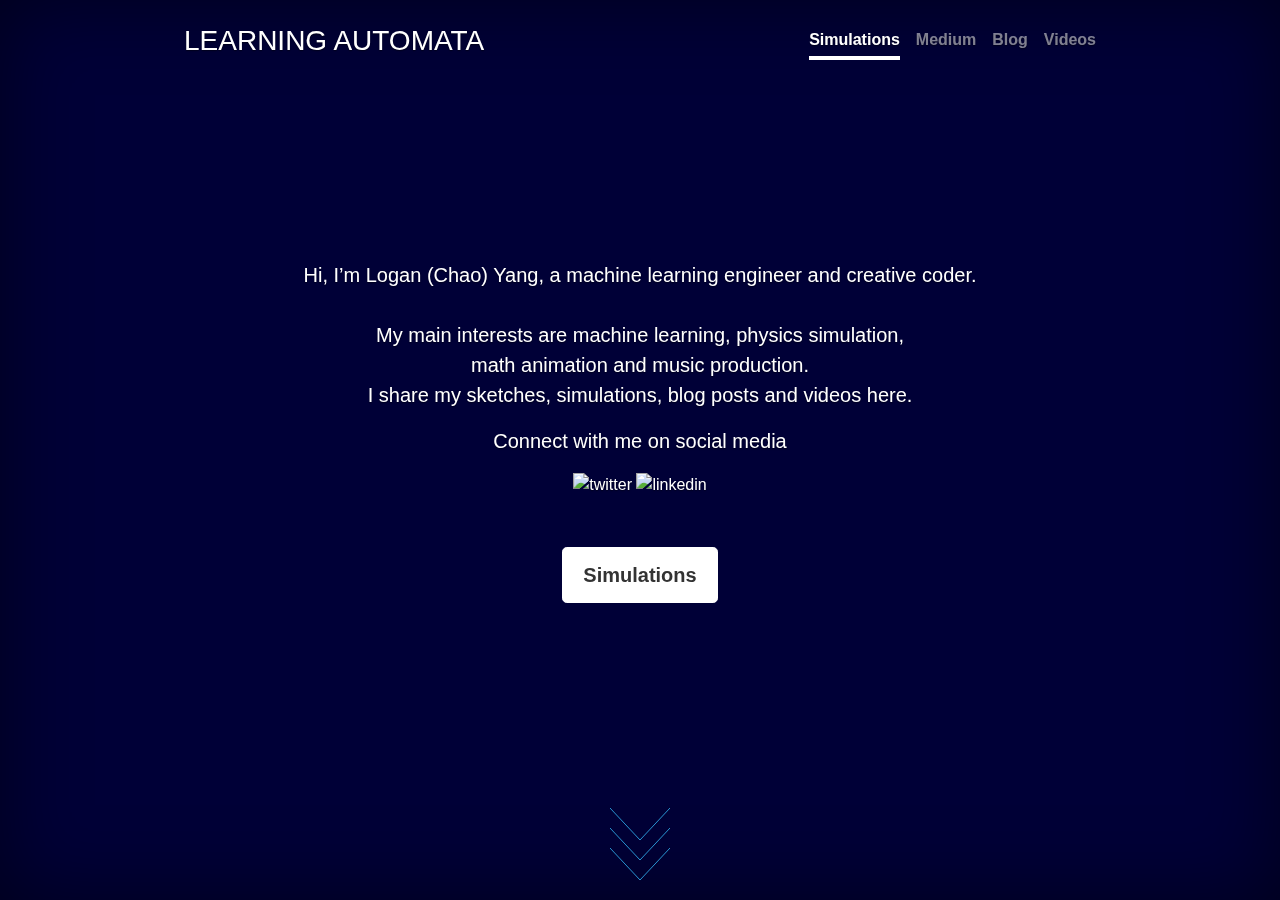
==== index.html @ edc21c59 "Remove chat from homepage" ====
<!DOCTYPE html>
<html>

<head>
  <!-- Global site tag (gtag.js) - Google Analytics -->
  <script async src="https://www.googletagmanager.com/gtag/js?id=UA-164976898-1"></script>
  <script>
    window.dataLayer = window.dataLayer || [];
    function gtag() { dataLayer.push(arguments); }
    gtag('js', new Date());

    gtag('config', 'UA-164976898-1');
  </script>

  <meta charset="UTF-8">
  <meta http-equiv="X-UA-Compatible" content="IE=edge">
  <meta name="description" content="learning automata">
  <meta name="author" content="logan yang">
  <meta name="viewport" content="width=device-width, initial-scale=1">

  <title>Learning Automata</title>
  <link rel="shortcut icon" href="/assets/favicon.ico">

  <script src="libraries/p5.js"></script>
  <script src="libraries/p5.dom.js"></script>
  <script src="libraries/p5.sound.js"></script>

  <script src="/classes/particle.js"></script>
  <script src="firefly/firefly.js"></script>
  <script src="firefly/sketch.js"></script>

  <!-- Bootstrap core CSS -->
  <!-- Bootstrap CSS -->
  <link rel="stylesheet" href="https://stackpath.bootstrapcdn.com/bootstrap/4.4.1/css/bootstrap.min.css"
    integrity="sha384-Vkoo8x4CGsO3+Hhxv8T/Q5PaXtkKtu6ug5TOeNV6gBiFeWPGFN9MuhOf23Q9Ifjh" crossorigin="anonymous">

  <!-- Custom styles for this template -->
  <link href="cover.css" rel="stylesheet">
</head>

<body class="text-center">
  <div id="canvas-landing"></div>

  <div class="cover-container d-flex h-100 p-4 mx-auto flex-column">
    <header class="masthead mb-auto">
      <div class="inner">
        <h3 class="masthead-brand">LEARNING AUTOMATA</h3>
        <nav class="nav nav-masthead justify-content-center">
          <a class="nav-link active" href="#simulations">Simulations</a>
          <a class="nav-link" href="https://medium.com/@loganyang" target="_blank">Medium</a>
          <a class="nav-link" href="https://blog.logancyang.com" target="_blank">Blog</a>
          <a class="nav-link" href="videos.html">Videos</a>
        </nav>
      </div>
    </header>

    <main role="main" class="inner cover" id="main-scrollable">
      <div id="intro" style="margin-top: 200px; margin-bottom: 350px">
        <h1 class="cover-heading"></h1>
        <p class="lead">
          Hi, I’m Logan (Chao) Yang, a machine learning engineer and creative coder.</br></br>
          My main interests are machine learning, physics simulation, </br>math animation and music production.</br>
          I share my sketches, simulations, blog posts and videos here.
        </p>
        <p class="lead">Connect with me on social media</p>
        <a href="https://www.twitter.com/logancyang" target="_blank">
          <img
            src="https://68ef2f69c7787d4078ac-7864ae55ba174c40683f10ab811d9167.ssl.cf1.rackcdn.com/twitter-icon_32x32.png"
            alt="twitter" height="32" width="32">
        </a>
        <a href="https://www.linkedin.com/in/loganyang" target="_blank">
          <img
            src="https://68ef2f69c7787d4078ac-7864ae55ba174c40683f10ab811d9167.ssl.cf1.rackcdn.com/linkedin-icon_32x32.png"
            alt="linkedin" height="32" width="32">
        </a>
        <p class="lead" style="margin-top: 50px;">
          <a href="#simulations" class="btn btn-lg btn-secondary">
            Simulations
          </a>
        </p>
      </div>

      <div id="simulations" style="margin-top: 80px">

        <div id="threebody" style="margin-bottom: 80px">
          <h2><a href="simulations/trisolaris/trisolaris.html">Three Body Problem</a></h2>
          <p>The three-body problem has been a challenge in classical mechanics for hundreds of years.</br>
            It only has analytical solution in a few special cases. Even now, mathematicians are still discovering
            these special cases.</br>
            This is my simulation dedicated to the popular sci-fi, the
            <a href="https://en.wikipedia.org/wiki/The_Three-Body_Problem_(novel)" target="_blank">
              Three Body Problem trilogy
            </a> by <a href="https://en.wikipedia.org/wiki/Liu_Cixin" target="_blank">Liu Cixin</a>.</br>
            If you haven't read it yet, I strongly recommend it!
          </p>
          <p><a class="btn btn-primary" href="simulations/trisolaris/trisolaris.html" role="button">View &raquo;</a></p>
        </div>

        <div id="fractal2d" style="margin-bottom: 80px">
          <h2><a href="simulations/fractals/space_colonization.html">Space Colonization: Fractal Tree</a></h2>
          <p>Fractals are infinitely complex patterns that are self-similar across different scales. Driven by recursion,
            fractals are images of dynamic systems – the pictures of Chaos. There are many fractal structures in nature.
            In this sketch, you will see how a tree grows branches using a strategy called <a
              href="http://algorithmicbotany.org/papers/colonization.egwnp2007.html" target="_blank">Space
              Colonization</a> to reach for "resources" represented by yellow dots. For more details, check out my <a href="https://medium.com/@loganyang/colonize-space-with-fractal-trees-ecd6cbb6e78c?source=friends_link&sk=3822124e761d43554d1aa670e7bc888f">Medium article here</a>.</p>
          <p><a class="btn btn-primary" href="simulations/fractals/space_colonization.html" role="button">View &raquo;</a>
          </p>
        </div>

        <div id="fractal3d" style="margin-bottom: 80px">
          <h2><a href="simulations/charting/charting.html">Space Colonization: 3D</a></h2>
          <p>This is a 3D version of space colonization where only orthogonal directions are allowed. I find it quite
            satisfying to look at orthogonal lines growing in 3D with a moving camera. The resulting structure is
            mesmerizing. The last section of my <a href="https://medium.com/@loganyang/colonize-space-with-fractal-trees-ecd6cbb6e78c?source=friends_link&sk=3822124e761d43554d1aa670e7bc888f">Medium article here</a> describes how it works.</p>
          <p><a class="btn btn-primary" href="simulations/charting/charting.html" role="button">View &raquo;</a></p>
        </div>

        <div id="montecarlo" style="margin-bottom: 80px">
          <h2><a href="simulations/montecarlo/montecarlo.html">Rejection Sampling: A Monte Carlo Method</a></h2>
          <p>Ever wondered how to simulate an arbitrary probability distribution using uniform random numbers?</br>
            You can view it in action here. For a description of how it works, check out my <a href="https://medium.com/analytics-vidhya/simulate-any-distribution-with-rejection-sampling-ebe4e66cc068?source=friends_link&sk=fed15b3f96404c463fb7cdee698e7d70">Medium article</a>.</p>
          <p><a class="btn btn-primary" href="simulations/montecarlo/montecarlo.html" role="button">View &raquo;</a></p>
        </div>

        <div id="galton" style="margin-bottom: 180px">
          <h2><a href="simulations/galton/galton.html">Galton Board</a></h2>
          <p>The <a href="https://en.wikipedia.org/wiki/Bean_machine" target="_blank">bean machine</a>, also known as the
            Galton Board or quincunx, is a device invented by Sir Francis Galton to demonstrate the central limit theorem,
            in particular that with sufficient sample size the binomial distribution approximates a normal distribution.
          </p>
          <p><a class="btn btn-primary" href="simulations/galton/galton.html" role="button">View &raquo;</a></p>
        </div>

      </div>
    </main>

    <footer class="mastfoot mt-auto">
      <svg class="arrows">
        <path class="a1" d="M0 0 L30 32 L60 0"></path>
        <path class="a2" d="M0 20 L30 52 L60 20"></path>
        <path class="a3" d="M0 40 L30 72 L60 40"></path>
      </svg>
    </footer>
  </div>

  <!-- Bootstrap core JavaScript
  ================================================== -->
  <!-- Placed at the end of the document so the pages load faster -->
  <script src="https://code.jquery.com/jquery-3.4.1.slim.min.js"
    integrity="sha384-J6qa4849blE2+poT4WnyKhv5vZF5SrPo0iEjwBvKU7imGFAV0wwj1yYfoRSJoZ+n"
    crossorigin="anonymous"></script>
  <script src="https://cdn.jsdelivr.net/npm/popper.js@1.16.0/dist/umd/popper.min.js"
    integrity="sha384-Q6E9RHvbIyZFJoft+2mJbHaEWldlvI9IOYy5n3zV9zzTtmI3UksdQRVvoxMfooAo"
    crossorigin="anonymous"></script>
  <script src="https://stackpath.bootstrapcdn.com/bootstrap/4.4.1/js/bootstrap.min.js"
    integrity="sha384-wfSDF2E50Y2D1uUdj0O3uMBJnjuUD4Ih7YwaYd1iqfktj0Uod8GCExl3Og8ifwB6"
    crossorigin="anonymous"></script>
</body>

</html>
---- cover.css ----
/*
 * Globals
 */

/* Links */
a,
a:focus,
a:hover {
  color: #fff;
}

/* Custom default button */
.btn-secondary,
.btn-secondary:hover,
.btn-secondary:focus {
  color: #333;
  text-shadow: none; /* Prevent inheritance from `body` */
  background-color: #fff;
  border: .05rem solid #fff;
}


/*
 * Base structure
 */

html,
body {
  margin: 0;
  height: 100%;
}

body {
  display: -ms-flexbox;
  display: -webkit-box;
  display: flex;
  -ms-flex-pack: center;
  -webkit-box-pack: center;
  justify-content: center;
  background: rgb(0, 0, 55);
  color: #fff;
  text-shadow: 0 .05rem .1rem rgba(0, 0, 0, .5);
  box-shadow: inset 0 0 5rem rgba(0, 0, 0, .5);
}

.cover-container {
  max-width: 60em;
}


/*
 * Header
 */
.masthead {
  margin-bottom: 2rem;
}

.masthead-brand {
  margin-bottom: 0;
}

.nav-masthead .nav-link {
  padding: .25rem 0;
  font-weight: 700;
  color: rgba(255, 255, 255, .5);
  background-color: transparent;
  border-bottom: .25rem solid transparent;
}

.nav-masthead .nav-link:hover,
.nav-masthead .nav-link:focus {
  border-bottom-color: rgba(255, 255, 255, .25);
}

.nav-masthead .nav-link + .nav-link {
  margin-left: 1rem;
}

.nav-masthead .active {
  color: #fff;
  border-bottom-color: #fff;
}

@media (min-width: 48em) {
  .masthead-brand {
    float: left;
  }
  .nav-masthead {
    float: right;
  }
}


/*
 * Cover
 */
.cover {
  padding: 0 1.5rem;
}
.cover .btn-lg {
  padding: .75rem 1.25rem;
  font-weight: 700;
}


/*
 * Footer
 */
.mastfoot {
  color: rgba(255, 255, 255, .5);
}

#canvas-landing {
  display: block;
  position: fixed;
  top: 0;
  left: 0;
  z-index: -9999;
}

#main-scrollable {
  overflow: auto;
}

#main-scrollable::-webkit-scrollbar {
  display: none;  /* Safari and Chrome */
}

.arrows {
  width: 60px;
  height: 72px;
  position: absolute;
  left: 50%;
  margin-left: -30px;
  bottom: 20px;
}

.arrows path {
  stroke: #2994D1;
  fill: transparent;
  stroke-width: 1px;
  animation: arrow 2s infinite;
  -webkit-animation: arrow 2s infinite;
}

@keyframes arrow
{
0% {opacity:0}
40% {opacity:1}
80% {opacity:0}
100% {opacity:0}
}

@-webkit-keyframes arrow
{
0% {opacity:0}
40% {opacity:1}
80% {opacity:0}
100% {opacity:0}
}

.arrows path.a1 {
  animation-delay:-1s;
  -webkit-animation-delay:-1s;
}

.arrows path.a2 {
  animation-delay:-0.5s;
  -webkit-animation-delay:-0.5s;
}

.arrows path.a3 {
  animation-delay:0s;
  -webkit-animation-delay:0s;
}
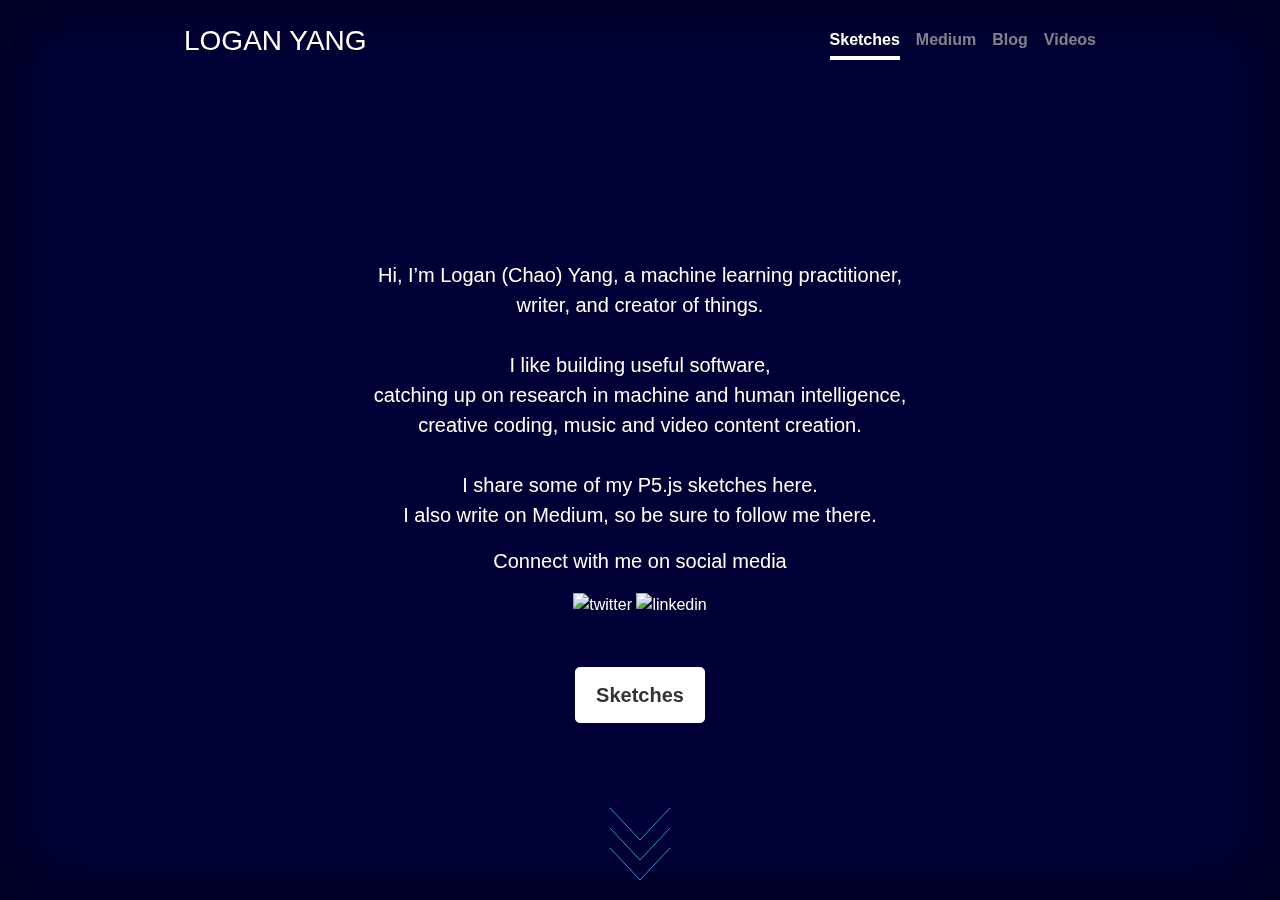
==== commit 3561f52b: "Remove unused code" ====
--- a/index.html
+++ b/index.html
@@ -44,9 +44,9 @@
   <div class="cover-container d-flex h-100 p-4 mx-auto flex-column">
     <header class="masthead mb-auto">
       <div class="inner">
-        <h3 class="masthead-brand">LEARNING AUTOMATA</h3>
+        <h3 class="masthead-brand">LOGAN YANG</h3>
         <nav class="nav nav-masthead justify-content-center">
-          <a class="nav-link active" href="#simulations">Simulations</a>
+          <a class="nav-link active" href="#simulations">Sketches</a>
           <a class="nav-link" href="https://medium.com/@loganyang" target="_blank">Medium</a>
           <a class="nav-link" href="https://blog.logancyang.com" target="_blank">Blog</a>
           <a class="nav-link" href="videos.html">Videos</a>
@@ -58,9 +58,14 @@
       <div id="intro" style="margin-top: 200px; margin-bottom: 350px">
         <h1 class="cover-heading"></h1>
         <p class="lead">
-          Hi, I’m Logan (Chao) Yang, a machine learning engineer and creative coder.</br></br>
-          My main interests are machine learning, physics simulation, </br>math animation and music production.</br>
-          I share my sketches, simulations, blog posts and videos here.
+          Hi, I’m Logan (Chao) Yang, a machine learning practitioner,</br>
+          writer, and creator of things.</br></br>
+          I like building useful software,</br>
+          catching up on research in machine and human intelligence,</br>
+          creative coding, music and video content creation.</br></br>
+          I share some of my P5.js sketches here.</br>
+          I also write on <a href="https://medium.com/@loganyang">Medium</a>,
+          so be sure to <a href="https://medium.com/@loganyang">follow me there</a>.</br>
         </p>
         <p class="lead">Connect with me on social media</p>
         <a href="https://www.twitter.com/logancyang" target="_blank">
@@ -75,7 +80,7 @@
         </a>
         <p class="lead" style="margin-top: 50px;">
           <a href="#simulations" class="btn btn-lg btn-secondary">
-            Simulations
+            Sketches
           </a>
         </p>
       </div>
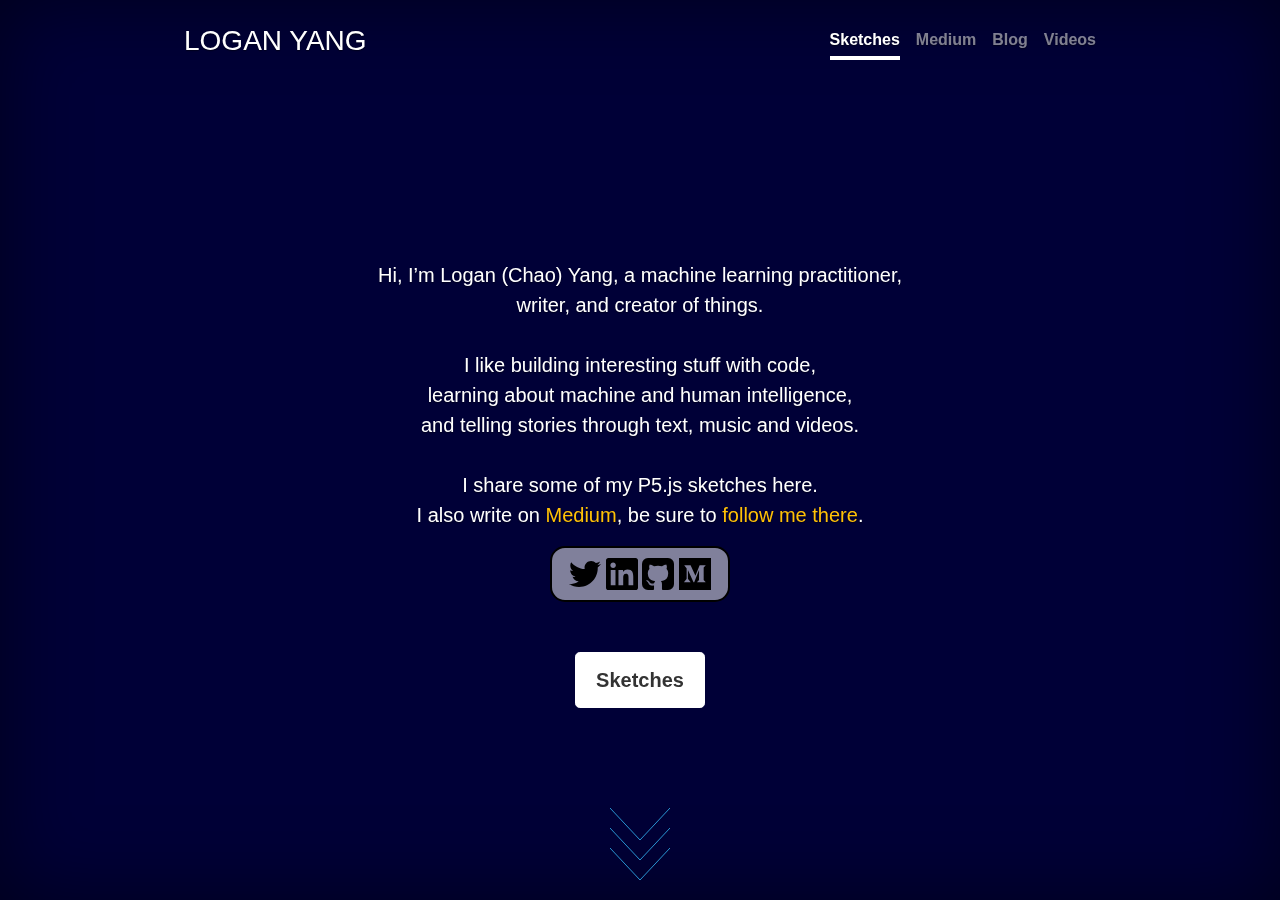
==== commit 9bc69b15: "Update icons" ====
--- a/index.html
+++ b/index.html
@@ -3,7 +3,8 @@
 
 <head>
   <!-- Global site tag (gtag.js) - Google Analytics -->
-  <script async src="https://www.googletagmanager.com/gtag/js?id=UA-164976898-1"></script>
+  <script async
+    src="https://www.googletagmanager.com/gtag/js?id=UA-164976898-1"></script>
   <script>
     window.dataLayer = window.dataLayer || [];
     function gtag() { dataLayer.push(arguments); }
@@ -31,11 +32,14 @@
 
   <!-- Bootstrap core CSS -->
   <!-- Bootstrap CSS -->
-  <link rel="stylesheet" href="https://stackpath.bootstrapcdn.com/bootstrap/4.4.1/css/bootstrap.min.css"
-    integrity="sha384-Vkoo8x4CGsO3+Hhxv8T/Q5PaXtkKtu6ug5TOeNV6gBiFeWPGFN9MuhOf23Q9Ifjh" crossorigin="anonymous">
+  <link rel="stylesheet"
+    href="https://stackpath.bootstrapcdn.com/bootstrap/4.4.1/css/bootstrap.min.css"
+    integrity="sha384-Vkoo8x4CGsO3+Hhxv8T/Q5PaXtkKtu6ug5TOeNV6gBiFeWPGFN9MuhOf23Q9Ifjh"
+    crossorigin="anonymous">
 
   <!-- Custom styles for this template -->
   <link href="cover.css" rel="stylesheet">
+  <link href="https://fonts.googleapis.com/css2?family=Esteban&display=swap" rel="stylesheet">
 </head>
 
 <body class="text-center">
@@ -47,8 +51,10 @@
         <h3 class="masthead-brand">LOGAN YANG</h3>
         <nav class="nav nav-masthead justify-content-center">
           <a class="nav-link active" href="#simulations">Sketches</a>
-          <a class="nav-link" href="https://medium.com/@loganyang" target="_blank">Medium</a>
-          <a class="nav-link" href="https://blog.logancyang.com" target="_blank">Blog</a>
+          <a class="nav-link" href="https://medium.com/@loganyang"
+            target="_blank">Medium</a>
+          <a class="nav-link" href="https://blog.logancyang.com"
+            target="_blank">Blog</a>
           <a class="nav-link" href="videos.html">Videos</a>
         </nav>
       </div>
@@ -60,24 +66,46 @@
         <p class="lead">
           Hi, I’m Logan (Chao) Yang, a machine learning practitioner,</br>
           writer, and creator of things.</br></br>
-          I like building useful software,</br>
-          catching up on research in machine and human intelligence,</br>
-          creative coding, music and video content creation.</br></br>
+          I like building interesting stuff with code,</br>
+          learning about machine and human intelligence,</br>
+          and telling stories through text, music and videos.</br></br>
           I share some of my P5.js sketches here.</br>
-          I also write on <a href="https://medium.com/@loganyang">Medium</a>,
-          so be sure to <a href="https://medium.com/@loganyang">follow me there</a>.</br>
+          I also write on <a class="text-warning" href="https://medium.com/@loganyang">Medium</a>,
+          be sure to <a class="text-warning" href="https://medium.com/@loganyang">follow me
+            there</a>.</br>
         </p>
-        <p class="lead">Connect with me on social media</p>
-        <a href="https://www.twitter.com/logancyang" target="_blank">
-          <img
-            src="https://68ef2f69c7787d4078ac-7864ae55ba174c40683f10ab811d9167.ssl.cf1.rackcdn.com/twitter-icon_32x32.png"
-            alt="twitter" height="32" width="32">
-        </a>
-        <a href="https://www.linkedin.com/in/loganyang" target="_blank">
-          <img
-            src="https://68ef2f69c7787d4078ac-7864ae55ba174c40683f10ab811d9167.ssl.cf1.rackcdn.com/linkedin-icon_32x32.png"
-            alt="linkedin" height="32" width="32">
-        </a>
+
+        <div style="
+          background-color:rgba(255, 255, 255, 0.5);
+          width: 180px;
+          margin: 0 auto;
+          padding: 10px;
+          border: 2px solid #000;
+          border-radius: 15px;
+          -moz-border-radius: 15px;
+        ">
+          <a href="https://www.twitter.com/logancyang" target="_blank">
+            <img
+              src="assets/twitter.svg"
+              alt="twitter" height="32" width="32">
+          </a>
+          <a href="https://www.linkedin.com/in/loganyang" target="_blank">
+            <img
+              src="assets/linkedin.svg"
+              alt="linkedin" height="32" width="32">
+          </a>
+          <a href="https://github.com/logancyang" target="_blank">
+            <img
+              src="assets/github.png"
+              alt="github" height="32" width="32">
+          </a>
+          <a href="https://www.medium.com/@loganyang" target="_blank">
+            <img
+              src="assets/medium.svg"
+              alt="medium" height="32" width="32">
+          </a>
+        </div>
+
         <p class="lead" style="margin-top: 50px;">
           <a href="#simulations" class="btn btn-lg btn-secondary">
             Sketches
@@ -88,54 +116,86 @@
       <div id="simulations" style="margin-top: 80px">
 
         <div id="threebody" style="margin-bottom: 80px">
-          <h2><a href="simulations/trisolaris/trisolaris.html">Three Body Problem</a></h2>
-          <p>The three-body problem has been a challenge in classical mechanics for hundreds of years.</br>
-            It only has analytical solution in a few special cases. Even now, mathematicians are still discovering
+          <h2><a class="text-warning"
+              href="simulations/trisolaris/trisolaris.html">Three-Body
+              Problem</a></h2>
+          <p>The three-body problem has been a challenge in classical mechanics
+            for hundreds of years.</br>
+            It only has analytical solution in a few special cases. Even now,
+            mathematicians are still discovering
             these special cases.</br>
             This is my simulation dedicated to the popular sci-fi, the
-            <a href="https://en.wikipedia.org/wiki/The_Three-Body_Problem_(novel)" target="_blank">
+            <a class="text-warning"
+              href="https://en.wikipedia.org/wiki/The_Three-Body_Problem_(novel)"
+              target="_blank">
               Three Body Problem trilogy
-            </a> by <a href="https://en.wikipedia.org/wiki/Liu_Cixin" target="_blank">Liu Cixin</a>.</br>
+            </a> by <a class="text-warning"
+              href="https://en.wikipedia.org/wiki/Liu_Cixin" target="_blank">Liu
+              Cixin</a>.</br>
             If you haven't read it yet, I strongly recommend it!
           </p>
-          <p><a class="btn btn-primary" href="simulations/trisolaris/trisolaris.html" role="button">View &raquo;</a></p>
         </div>
 
         <div id="fractal2d" style="margin-bottom: 80px">
-          <h2><a href="simulations/fractals/space_colonization.html">Space Colonization: Fractal Tree</a></h2>
-          <p>Fractals are infinitely complex patterns that are self-similar across different scales. Driven by recursion,
-            fractals are images of dynamic systems – the pictures of Chaos. There are many fractal structures in nature.
-            In this sketch, you will see how a tree grows branches using a strategy called <a
-              href="http://algorithmicbotany.org/papers/colonization.egwnp2007.html" target="_blank">Space
-              Colonization</a> to reach for "resources" represented by yellow dots. For more details, check out my <a href="https://medium.com/@loganyang/colonize-space-with-fractal-trees-ecd6cbb6e78c?source=friends_link&sk=3822124e761d43554d1aa670e7bc888f">Medium article here</a>.</p>
-          <p><a class="btn btn-primary" href="simulations/fractals/space_colonization.html" role="button">View &raquo;</a>
+          <h2><a class="text-warning"
+              href="simulations/fractals/space_colonization.html">Space
+              Colonization: Fractal Tree</a></h2>
+          <p>Fractals are infinitely complex patterns that are self-similar
+            across different scales. Driven by
+            recursion,
+            fractals are images of dynamic systems – the pictures of Chaos.
+            There are many fractal structures in nature.
+            In this sketch, you will see how a tree grows branches using a
+            strategy called
+            <a class="text-warning"
+              href="http://algorithmicbotany.org/papers/colonization.egwnp2007.html"
+              target="_blank">Space
+              Colonization</a> to reach for "resources" represented by yellow
+            dots. For more details, check out my
+            <a class="text-warning"
+              href="https://medium.com/@loganyang/colonize-space-with-fractal-trees-ecd6cbb6e78c?source=friends_link&sk=3822124e761d43554d1aa670e7bc888f">Medium
+              article here</a>.</p>
+        </div>
+
+        <div id="fractal3d" style="margin-bottom: 80px">
+          <h2><a class="text-warning"
+              href="simulations/charting/charting.html">Space Colonization:
+              3D</a></h2>
+          <p>This is a 3D version of space colonization where only orthogonal
+            directions are allowed. I find it quite
+            satisfying to look at orthogonal lines growing in 3D with a moving
+            camera. The resulting structure is
+            mesmerizing. The last section of my <a class="text-warning"
+              href="https://medium.com/@loganyang/colonize-space-with-fractal-trees-ecd6cbb6e78c?source=friends_link&sk=3822124e761d43554d1aa670e7bc888f">Medium
+              article here</a> describes how it works.</p>
+        </div>
+
+        <div id="montecarlo" style="margin-bottom: 80px">
+          <h2><a class="text-warning"
+              href="simulations/montecarlo/montecarlo.html">Rejection Sampling:
+              A Monte Carlo Method</a></h2>
+          <p>Ever wondered how to simulate an arbitrary probability distribution
+            using uniform random numbers?</br>
+            You can view it in action here. For a description of how it works,
+            check out my <a class="text-warning"
+              href="https://medium.com/analytics-vidhya/simulate-any-distribution-with-rejection-sampling-ebe4e66cc068?source=friends_link&sk=fed15b3f96404c463fb7cdee698e7d70">Medium
+              article</a>.</p>
+        </div>
+
+        <div id="galton" style="margin-bottom: 180px">
+          <h2><a class="text-warning"
+              href="simulations/galton/galton.html">Galton Board</a></h2>
+          <p>The <a class="text-warning"
+              href="https://en.wikipedia.org/wiki/Bean_machine"
+              target="_blank">bean machine</a>, also known as
+            the
+            Galton Board or quincunx, is a device invented by Sir Francis Galton
+            to demonstrate the central limit
+            theorem,
+            in particular that with sufficient sample size the binomial
+            distribution approximates a normal distribution.
           </p>
         </div>
-
-        <div id="fractal3d" style="margin-bottom: 80px">
-          <h2><a href="simulations/charting/charting.html">Space Colonization: 3D</a></h2>
-          <p>This is a 3D version of space colonization where only orthogonal directions are allowed. I find it quite
-            satisfying to look at orthogonal lines growing in 3D with a moving camera. The resulting structure is
-            mesmerizing. The last section of my <a href="https://medium.com/@loganyang/colonize-space-with-fractal-trees-ecd6cbb6e78c?source=friends_link&sk=3822124e761d43554d1aa670e7bc888f">Medium article here</a> describes how it works.</p>
-          <p><a class="btn btn-primary" href="simulations/charting/charting.html" role="button">View &raquo;</a></p>
-        </div>
-
-        <div id="montecarlo" style="margin-bottom: 80px">
-          <h2><a href="simulations/montecarlo/montecarlo.html">Rejection Sampling: A Monte Carlo Method</a></h2>
-          <p>Ever wondered how to simulate an arbitrary probability distribution using uniform random numbers?</br>
-            You can view it in action here. For a description of how it works, check out my <a href="https://medium.com/analytics-vidhya/simulate-any-distribution-with-rejection-sampling-ebe4e66cc068?source=friends_link&sk=fed15b3f96404c463fb7cdee698e7d70">Medium article</a>.</p>
-          <p><a class="btn btn-primary" href="simulations/montecarlo/montecarlo.html" role="button">View &raquo;</a></p>
-        </div>
-
-        <div id="galton" style="margin-bottom: 180px">
-          <h2><a href="simulations/galton/galton.html">Galton Board</a></h2>
-          <p>The <a href="https://en.wikipedia.org/wiki/Bean_machine" target="_blank">bean machine</a>, also known as the
-            Galton Board or quincunx, is a device invented by Sir Francis Galton to demonstrate the central limit theorem,
-            in particular that with sufficient sample size the binomial distribution approximates a normal distribution.
-          </p>
-          <p><a class="btn btn-primary" href="simulations/galton/galton.html" role="button">View &raquo;</a></p>
-        </div>
-
       </div>
     </main>
 
@@ -154,10 +214,12 @@
   <script src="https://code.jquery.com/jquery-3.4.1.slim.min.js"
     integrity="sha384-J6qa4849blE2+poT4WnyKhv5vZF5SrPo0iEjwBvKU7imGFAV0wwj1yYfoRSJoZ+n"
     crossorigin="anonymous"></script>
-  <script src="https://cdn.jsdelivr.net/npm/popper.js@1.16.0/dist/umd/popper.min.js"
+  <script
+    src="https://cdn.jsdelivr.net/npm/popper.js@1.16.0/dist/umd/popper.min.js"
     integrity="sha384-Q6E9RHvbIyZFJoft+2mJbHaEWldlvI9IOYy5n3zV9zzTtmI3UksdQRVvoxMfooAo"
     crossorigin="anonymous"></script>
-  <script src="https://stackpath.bootstrapcdn.com/bootstrap/4.4.1/js/bootstrap.min.js"
+  <script
+    src="https://stackpath.bootstrapcdn.com/bootstrap/4.4.1/js/bootstrap.min.js"
     integrity="sha384-wfSDF2E50Y2D1uUdj0O3uMBJnjuUD4Ih7YwaYd1iqfktj0Uod8GCExl3Og8ifwB6"
     crossorigin="anonymous"></script>
 </body>
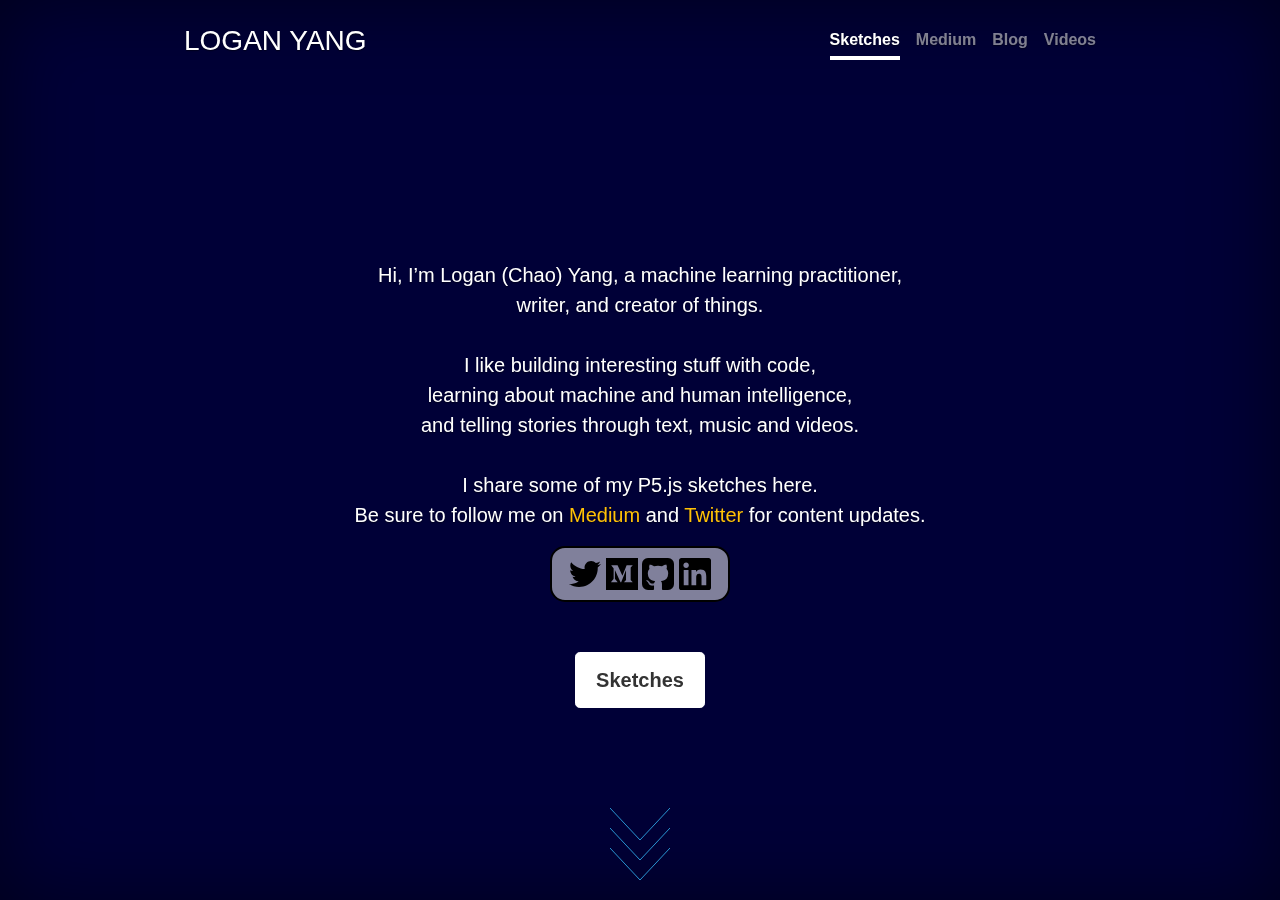
==== commit 979e49f6: "Landing page text updates" ====
--- a/index.html
+++ b/index.html
@@ -70,9 +70,8 @@
           learning about machine and human intelligence,</br>
           and telling stories through text, music and videos.</br></br>
           I share some of my P5.js sketches here.</br>
-          I also write on <a class="text-warning" href="https://medium.com/@loganyang">Medium</a>,
-          be sure to <a class="text-warning" href="https://medium.com/@loganyang">follow me
-            there</a>.</br>
+          Be sure to follow me on <a class="text-warning" href="https://medium.com/@loganyang">Medium</a> and
+          <a class="text-warning" href="https://www.twitter.com/logancyang" target="_blank">Twitter</a> for content updates.</br>
         </p>
 
         <div style="
@@ -89,23 +88,22 @@
               src="assets/twitter.svg"
               alt="twitter" height="32" width="32">
           </a>
+          <a href="https://www.medium.com/@loganyang" target="_blank">
+            <img
+              src="assets/medium.svg"
+              alt="medium" height="32" width="32">
+          </a>
+          <a href="https://github.com/logancyang" target="_blank">
+            <img
+              src="assets/github.png"
+              alt="github" height="32" width="32">
+          </a>
           <a href="https://www.linkedin.com/in/loganyang" target="_blank">
             <img
               src="assets/linkedin.svg"
               alt="linkedin" height="32" width="32">
           </a>
-          <a href="https://github.com/logancyang" target="_blank">
-            <img
-              src="assets/github.png"
-              alt="github" height="32" width="32">
-          </a>
-          <a href="https://www.medium.com/@loganyang" target="_blank">
-            <img
-              src="assets/medium.svg"
-              alt="medium" height="32" width="32">
-          </a>
-        </div>
-
+        </div>
         <p class="lead" style="margin-top: 50px;">
           <a href="#simulations" class="btn btn-lg btn-secondary">
             Sketches
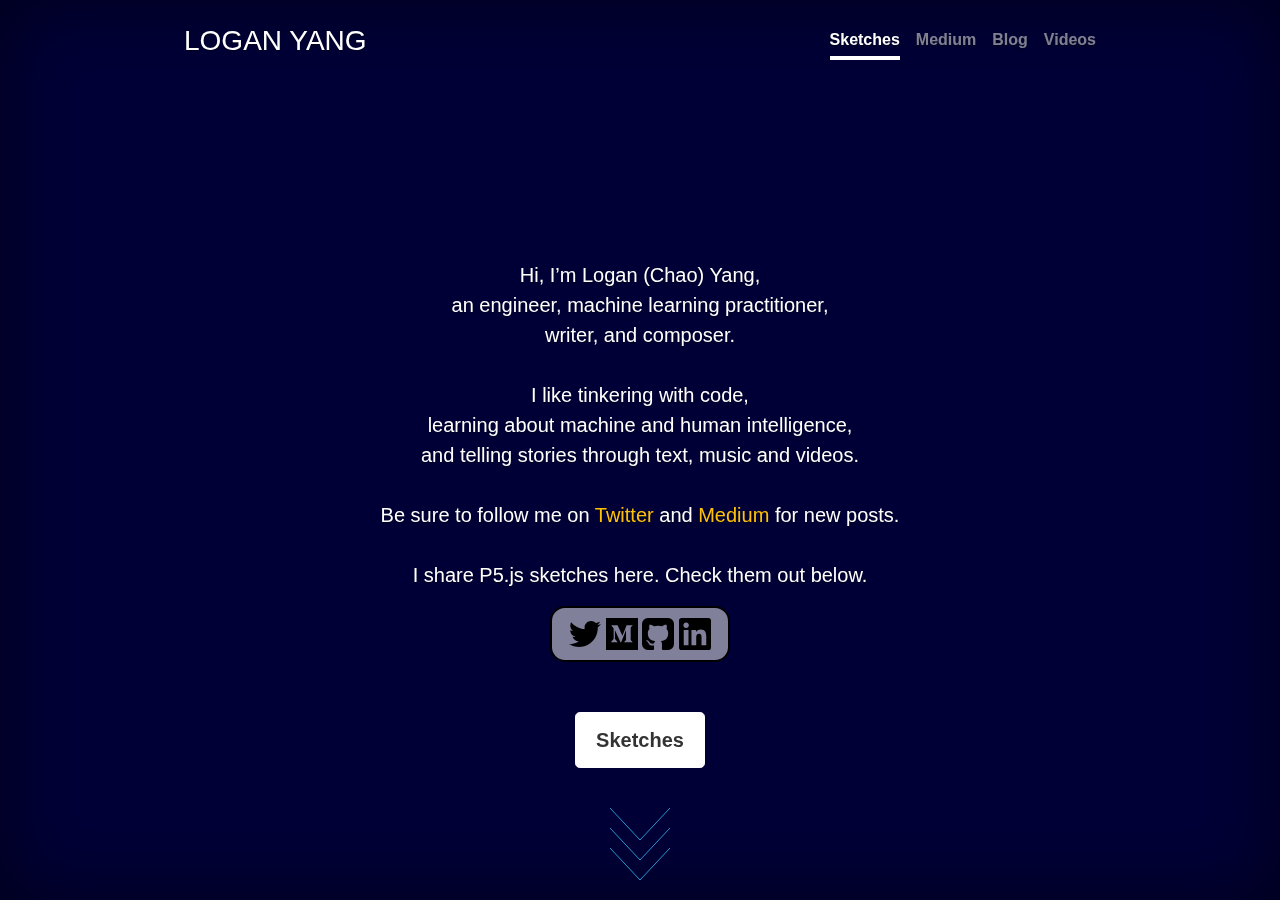
==== commit 6f6af347: "More landing page text updates" ====
--- a/index.html
+++ b/index.html
@@ -64,14 +64,17 @@
       <div id="intro" style="margin-top: 200px; margin-bottom: 350px">
         <h1 class="cover-heading"></h1>
         <p class="lead">
-          Hi, I’m Logan (Chao) Yang, a machine learning practitioner,</br>
-          writer, and creator of things.</br></br>
-          I like building interesting stuff with code,</br>
+          Hi, I’m Logan (Chao) Yang,</br>
+          an engineer, machine learning practitioner,</br>
+          writer, and composer.</br></br>
+          I like tinkering with code,</br>
           learning about machine and human intelligence,</br>
           and telling stories through text, music and videos.</br></br>
-          I share some of my P5.js sketches here.</br>
-          Be sure to follow me on <a class="text-warning" href="https://medium.com/@loganyang">Medium</a> and
-          <a class="text-warning" href="https://www.twitter.com/logancyang" target="_blank">Twitter</a> for content updates.</br>
+
+          Be sure to follow me on <a class="text-warning" href="https://www.twitter.com/logancyang" target="_blank">Twitter</a> and
+          <a class="text-warning" href="https://medium.com/@loganyang">Medium</a> for new posts.</br></br>
+
+          I share P5.js sketches here. Check them out below.</br>
         </p>
 
         <div style="
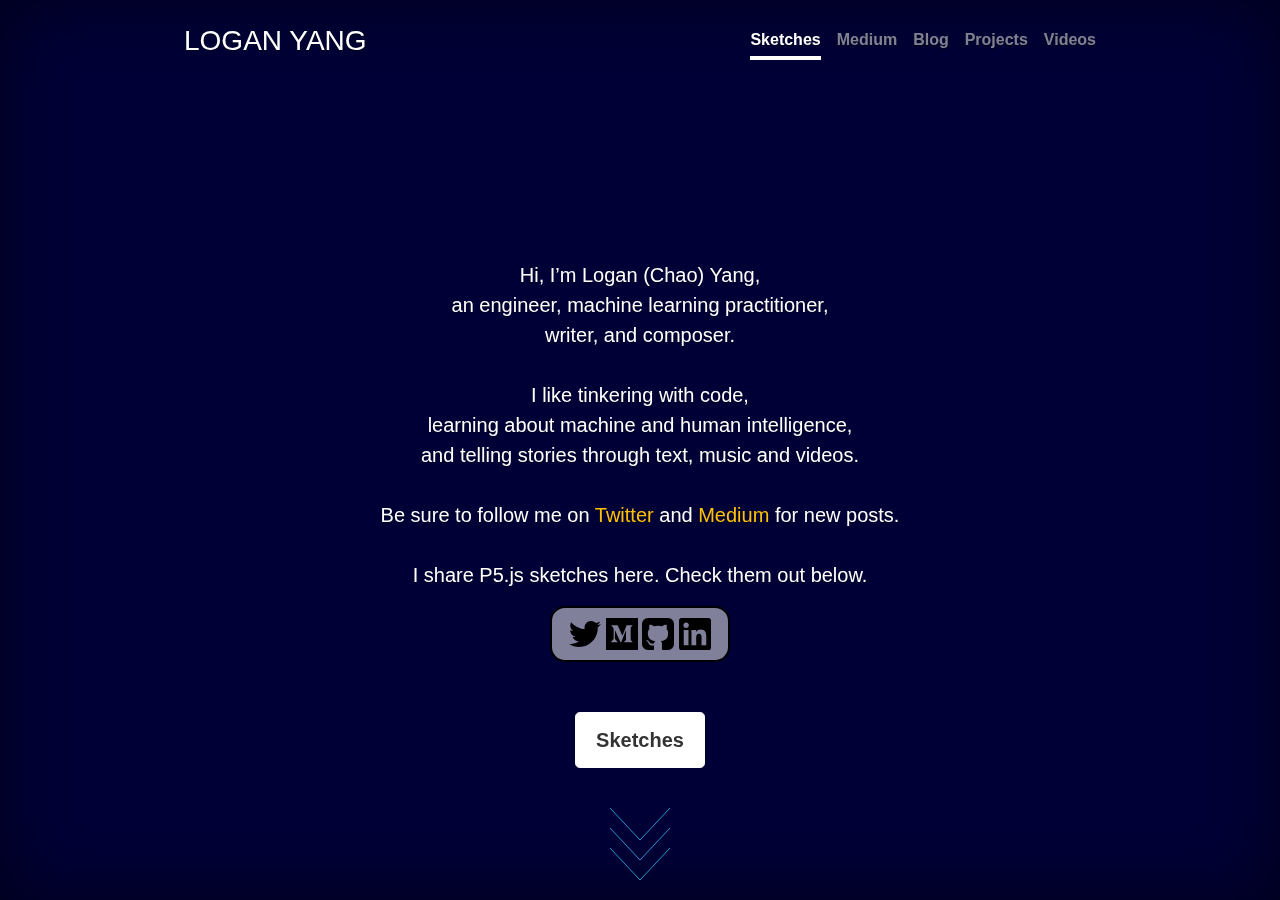
==== commit e18f8f2e: "Add project page. Enable dark mode." ====
--- a/index.html
+++ b/index.html
@@ -55,6 +55,7 @@
             target="_blank">Medium</a>
           <a class="nav-link" href="https://blog.logancyang.com"
             target="_blank">Blog</a>
+          <a class="nav-link" href="projects.html">Projects</a>
           <a class="nav-link" href="videos.html">Videos</a>
         </nav>
       </div>
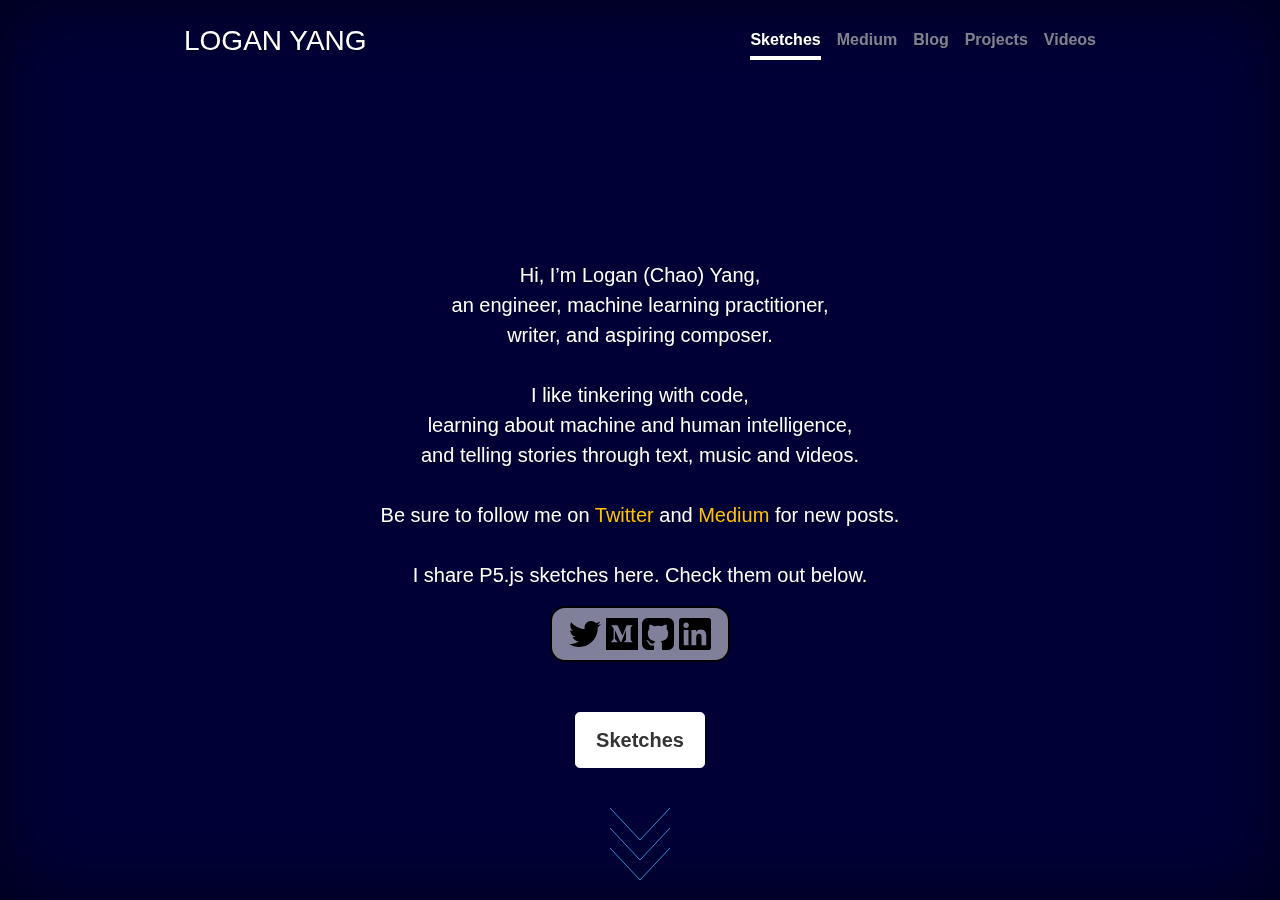
==== commit 644c7b27: "Intro update" ====
--- a/index.html
+++ b/index.html
@@ -67,7 +67,7 @@
         <p class="lead">
           Hi, I’m Logan (Chao) Yang,</br>
           an engineer, machine learning practitioner,</br>
-          writer, and composer.</br></br>
+          writer, and aspiring composer.</br></br>
           I like tinkering with code,</br>
           learning about machine and human intelligence,</br>
           and telling stories through text, music and videos.</br></br>
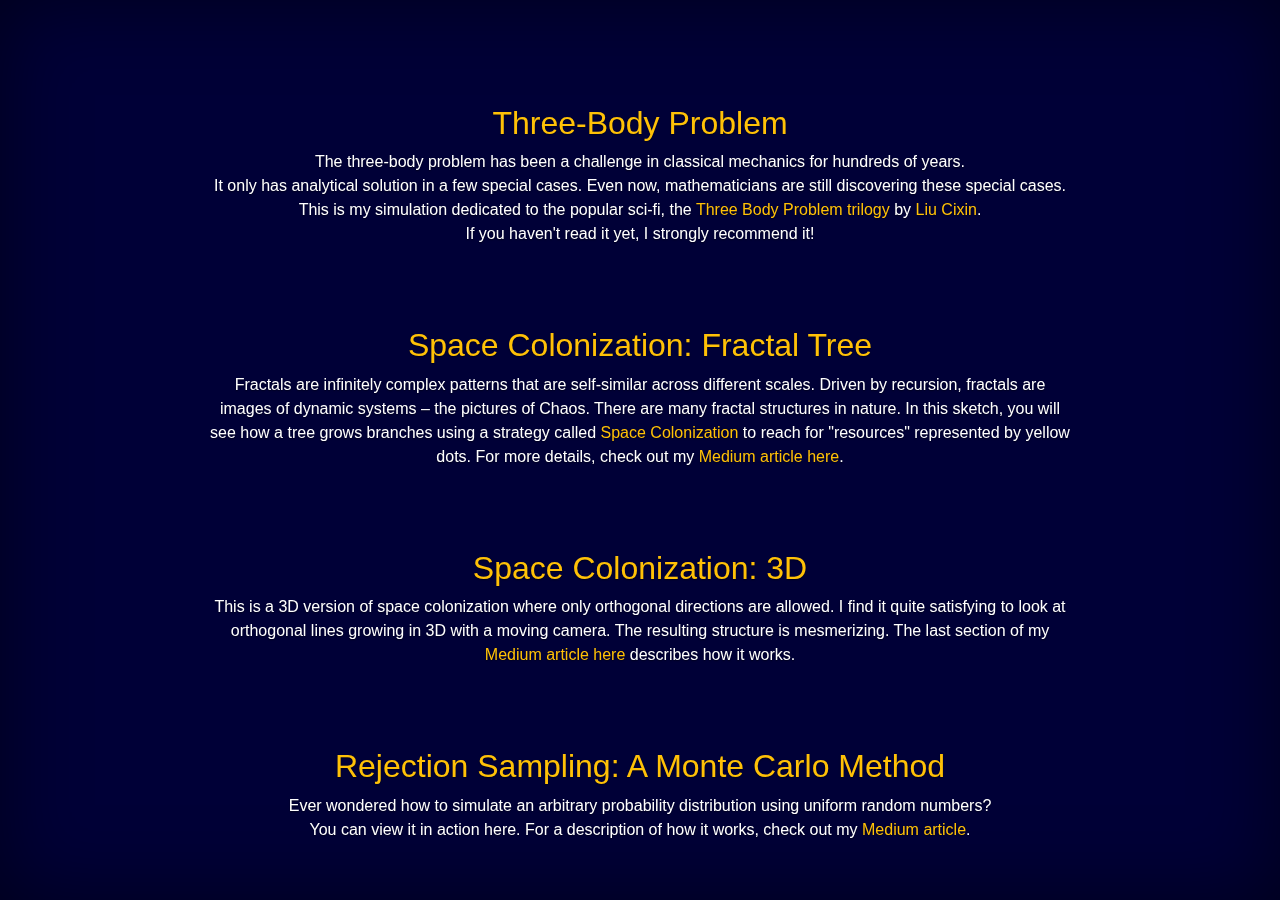
==== commit 2a9abdb1: "Remove main texts" ====
--- a/index.html
+++ b/index.html
@@ -46,74 +46,7 @@
   <div id="canvas-landing"></div>
 
   <div class="cover-container d-flex h-100 p-4 mx-auto flex-column">
-    <header class="masthead mb-auto">
-      <div class="inner">
-        <h3 class="masthead-brand">LOGAN YANG</h3>
-        <nav class="nav nav-masthead justify-content-center">
-          <a class="nav-link active" href="#simulations">Sketches</a>
-          <a class="nav-link" href="https://medium.com/@loganyang"
-            target="_blank">Medium</a>
-          <a class="nav-link" href="https://blog.logancyang.com"
-            target="_blank">Blog</a>
-          <a class="nav-link" href="projects.html">Projects</a>
-          <a class="nav-link" href="videos.html">Videos</a>
-        </nav>
-      </div>
-    </header>
-
     <main role="main" class="inner cover" id="main-scrollable">
-      <div id="intro" style="margin-top: 200px; margin-bottom: 350px">
-        <h1 class="cover-heading"></h1>
-        <p class="lead">
-          Hi, I’m Logan (Chao) Yang,</br>
-          an engineer, machine learning practitioner,</br>
-          writer, and aspiring composer.</br></br>
-          I like tinkering with code,</br>
-          learning about machine and human intelligence,</br>
-          and telling stories through text, music and videos.</br></br>
-
-          Be sure to follow me on <a class="text-warning" href="https://www.twitter.com/logancyang" target="_blank">Twitter</a> and
-          <a class="text-warning" href="https://medium.com/@loganyang">Medium</a> for new posts.</br></br>
-
-          I share P5.js sketches here. Check them out below.</br>
-        </p>
-
-        <div style="
-          background-color:rgba(255, 255, 255, 0.5);
-          width: 180px;
-          margin: 0 auto;
-          padding: 10px;
-          border: 2px solid #000;
-          border-radius: 15px;
-          -moz-border-radius: 15px;
-        ">
-          <a href="https://www.twitter.com/logancyang" target="_blank">
-            <img
-              src="assets/twitter.svg"
-              alt="twitter" height="32" width="32">
-          </a>
-          <a href="https://www.medium.com/@loganyang" target="_blank">
-            <img
-              src="assets/medium.svg"
-              alt="medium" height="32" width="32">
-          </a>
-          <a href="https://github.com/logancyang" target="_blank">
-            <img
-              src="assets/github.png"
-              alt="github" height="32" width="32">
-          </a>
-          <a href="https://www.linkedin.com/in/loganyang" target="_blank">
-            <img
-              src="assets/linkedin.svg"
-              alt="linkedin" height="32" width="32">
-          </a>
-        </div>
-        <p class="lead" style="margin-top: 50px;">
-          <a href="#simulations" class="btn btn-lg btn-secondary">
-            Sketches
-          </a>
-        </p>
-      </div>
 
       <div id="simulations" style="margin-top: 80px">
 
@@ -200,14 +133,6 @@
         </div>
       </div>
     </main>
-
-    <footer class="mastfoot mt-auto">
-      <svg class="arrows">
-        <path class="a1" d="M0 0 L30 32 L60 0"></path>
-        <path class="a2" d="M0 20 L30 52 L60 20"></path>
-        <path class="a3" d="M0 40 L30 72 L60 40"></path>
-      </svg>
-    </footer>
   </div>
 
   <!-- Bootstrap core JavaScript
